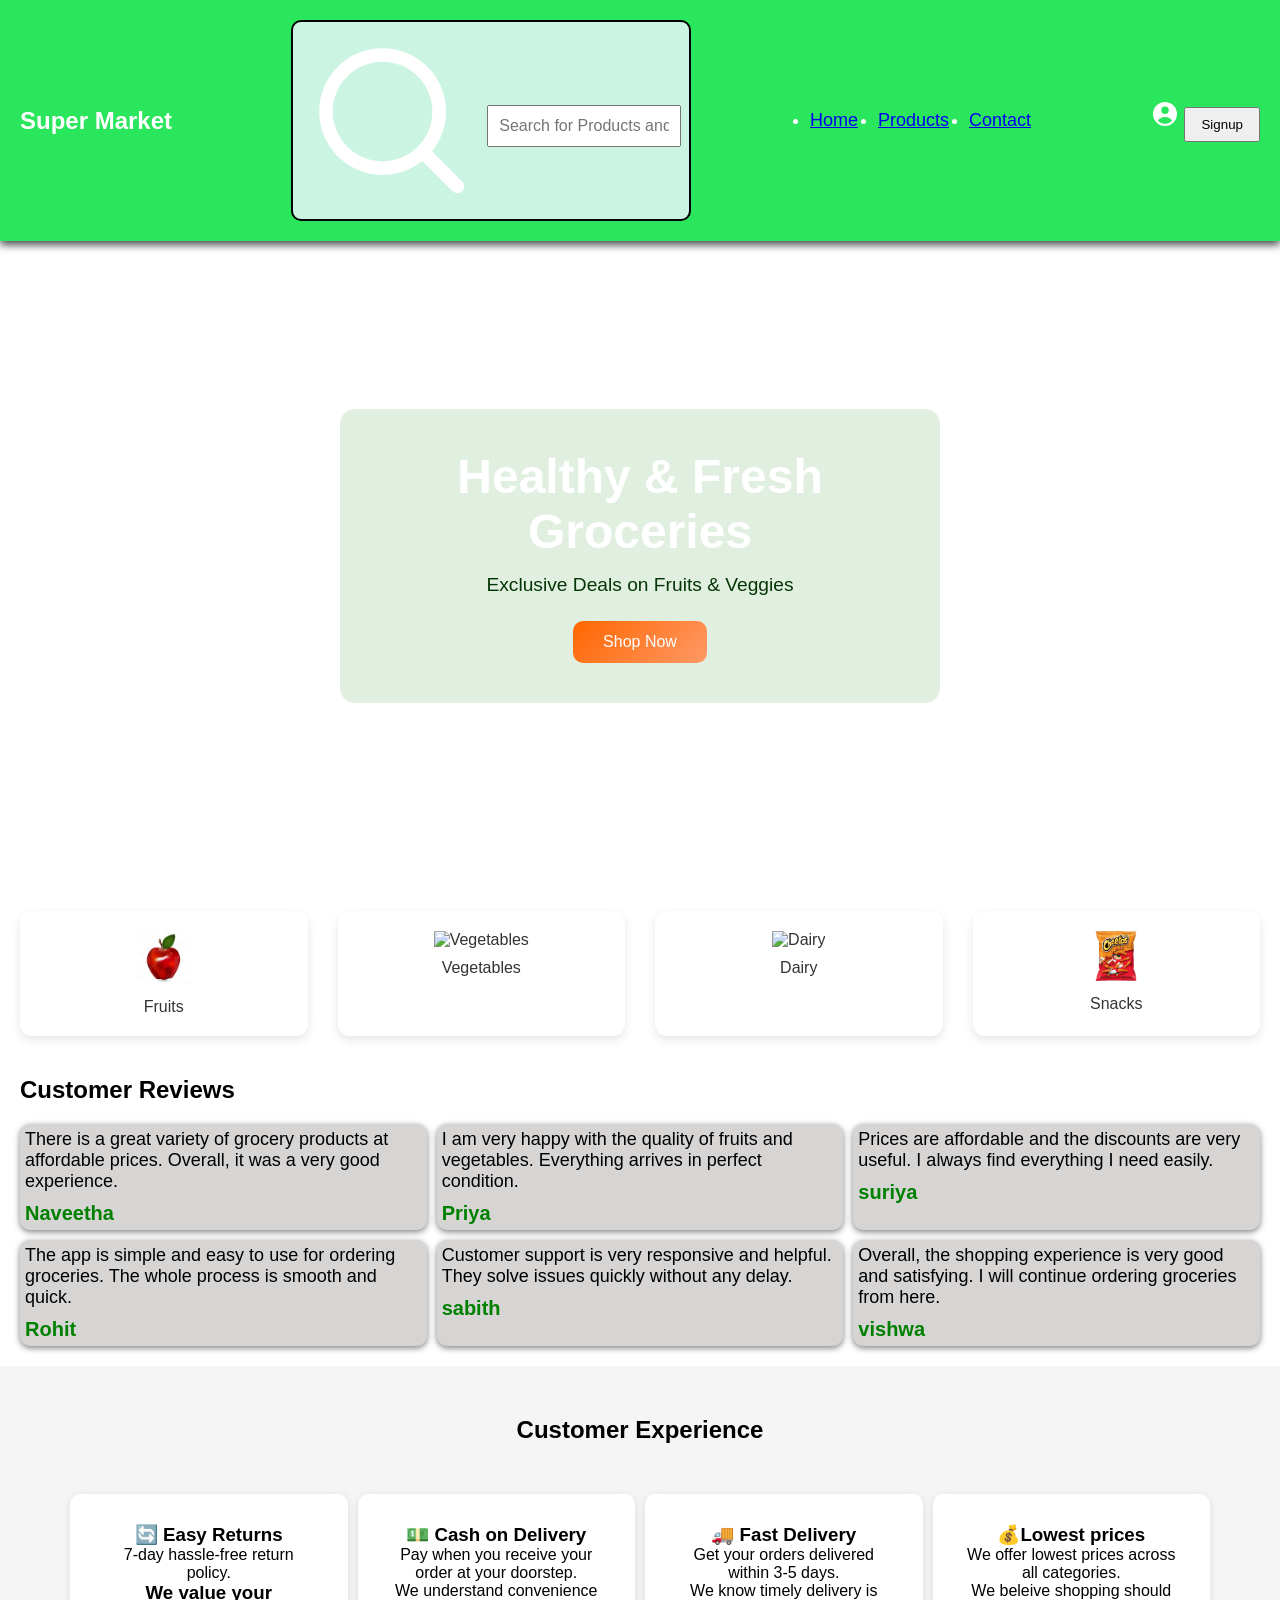
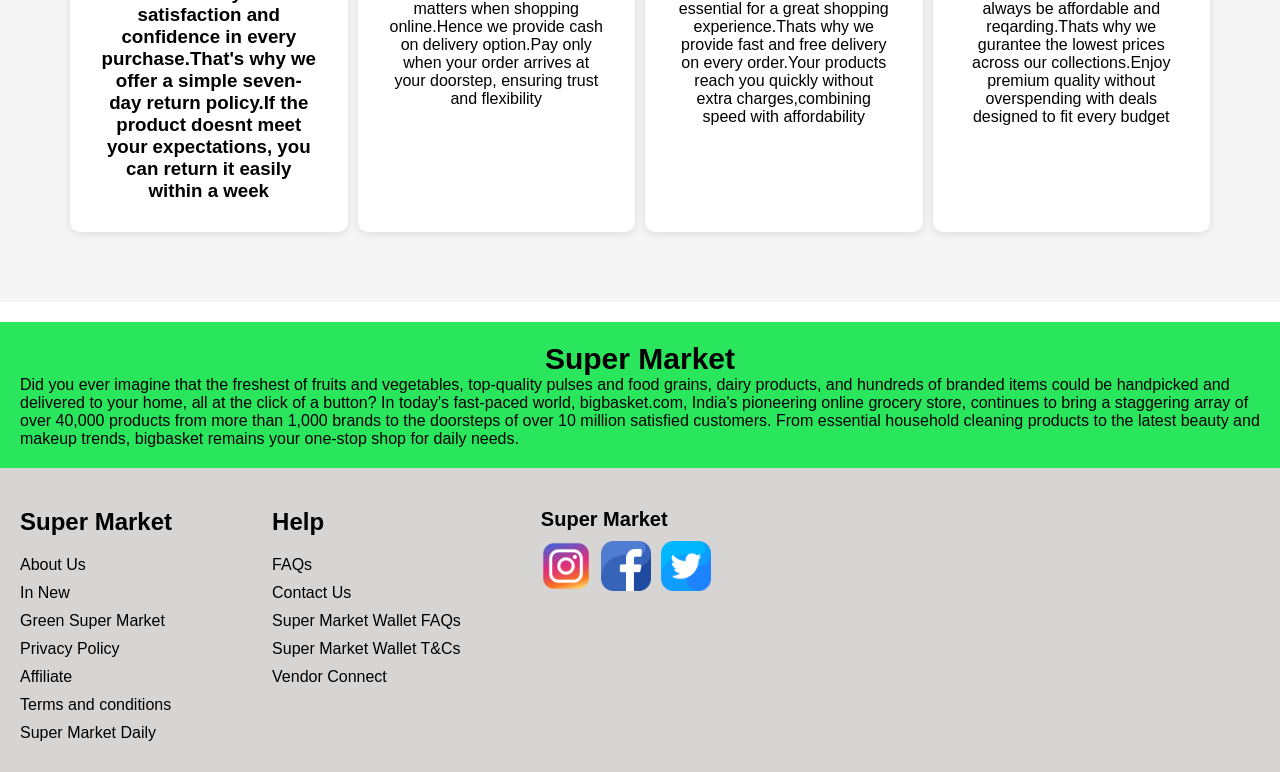
==== index.html @ 532a5d82 "updated files" ====
<!doctype html>
<html lang="en">
  <head>
    <meta charset="UTF-8" />
    <meta name="viewport" content="width=device-width, initial-scale=1.0" />
    <title>Super Market</title>
    <link rel="icon" href="./images/logo.jpg" />
    <script src="https://cdn.jsdelivr.net/npm/@tailwindcss/browser@4"></script>
    <link rel="preconnect" href="https://fonts.googleapis.com" />
    <link rel="preconnect" href="https://fonts.gstatic.com" crossorigin />
    <link
      href="https://fonts.googleapis.com/css2?family=Roboto+Condensed:ital,wght@0,100..900;1,100..900&display=swap"
      rel="stylesheet"
    />
    <link rel="stylesheet" href="index.css" />
  </head>
  <body>
    <!-- Navbar Section -->
    <section class="navbar">
      <h1 class="nav-title">Super Market</h1>
      <div class="nav_search-box">
        <svg
          xmlns="http://www.w3.org/2000/svg"
          viewBox="0 0 20 20"
          fill="currentColor"
          class="size-5"
        >
          <path
            fill-rule="evenodd"
            d="M9 3.5a5.5 5.5 0 1 0 0 11 5.5 5.5 0 0 0 0-11ZM2 9a7 7 0 1 1 12.452 4.391l3.328 3.329a.75.75 0 1 1-1.06 1.06l-3.329-3.328A7 7 0 0 1 2 9Z"
            clip-rule="evenodd"
          />
        </svg>
        <input
          class="search-box"
          type="text"
          placeholder="Search for Products and More"
        />
      </div>
      <ul class="nav_category">
        <li><a href="./index.html">Home</a></li>
        <li><a href="./products.html">Products</a></li>
        <li><a href="./contact.html">Contact</a></li>
      </ul>
      <div class="nav-icon">
        <div class="flex items-center">
          <svg
            xmlns="http://www.w3.org/2000/svg"
            viewBox="0 0 20 20"
            fill="currentColor"
            class="size-7"
          >
            <path
              fill-rule="evenodd"
              d="M18 10a8 8 0 1 1-16 0 8 8 0 0 1 16 0Zm-5.5-2.5a2.5 2.5 0 1 1-5 0 2.5 2.5 0 0 1 5 0ZM10 12a5.99 5.99 0 0 0-4.793 2.39A6.483 6.483 0 0 0 10 16.5a6.483 6.483 0 0 0 4.793-2.11A5.99 5.99 0 0 0 10 12Z"
              clip-rule="evenodd"
            />
          </svg>
          
           <button id="signupBtn">Signup</button>
        </div>
      </div>
    </section>


<!-- LOGIN POPUP -->
<div id="loginPopup" class="popup">

  <div class="popup-content">

    <span class="closeBtn">&times;</span>

    <h2>Login</h2>

    <input type="text" id="username" placeholder="Enter Username">
    <p id="userError" class="error"></p>

    <div class="password-box">
      <input type="password" id="password" placeholder="Enter Password">
      <span id="togglePassword">👁️</span>
    </div>

    <p id="passError" class="error"></p>

    <button id="loginBtn">Login</button>

  </div>

</div>



    <!-- Banner -->
    <section class="banner">
      <div class="banner-content">
        <h1 id="headline">Healthy & Fresh Groceries</h1>
        <p id="discount">Exclusive Deals on Fruits & Veggies</p>
        <button>Shop Now</button>
      </div>
    </section>

    <!-- Categories -->
    <section class="categories">
      <div class="category">
        <img src="./images/categories-1.jpg" alt="Fruits" />
        <p>Fruits</p>
      </div>
      <div class="category">
        <img
          src="https://img.icons8.com/color/96/broccoli.png"
          alt="Vegetables"
        />
        <p>Vegetables</p>
      </div>
      <div class="category">
        <img
          src="https://img.icons8.com/color/96/milk-bottle.png"
          alt="Dairy"
        />
        <p>Dairy</p>
      </div>
      <div class="category">
        <img src="./images/categories-4.png" alt="Snacks" />
        <p>Snacks</p>
      </div>
    </section>

    <!-- Customer Review Section -->
    <section class="customer">
      <h1 class="review-title">Customer Reviews</h1>
      <section class="customer-review">
        <div class="review">
          <p>
            There is a great variety of grocery products at affordable prices.
            Overall, it was a very good experience.
          </p>
          <h2>Naveetha</h2>
        </div>

        <div class="review">
          <p>
            I am very happy with the quality of fruits and vegetables.
            Everything arrives in perfect condition.
          </p>
          <h2>Priya</h2>
        </div>

        <div class="review">
          <p>
            Prices are affordable and the discounts are very useful. I always
            find everything I need easily.
          </p>
          <h2>suriya</h2>
        </div>
        <div class="review">
          <p>
            The app is simple and easy to use for ordering groceries. The whole
            process is smooth and quick.
          </p>
          <h2>Rohit</h2>
        </div>

        <div class="review">
          <p>
            Customer support is very responsive and helpful. They solve issues
            quickly without any delay.
          </p>
          <h2>sabith</h2>
        </div>

        <div class="review">
          <p>
            Overall, the shopping experience is very good and satisfying. I will
            continue ordering groceries from here.
          </p>
          <h2>vishwa</h2>
        </div>
      </section>
    </section>
    <!-- Customer experience section -->
    <section class="customer-section">
      <h2 class="text-3xl">Customer Experience</h2>

      <div class="features">
        <div class="feature border border-black p-2 m-6">
          <h3 class="text-2xl mb-4">🔄 Easy Returns</h3>
          <p>7-day hassle-free return policy.</p>
          <h3 class="mb-4">
            We value your satisfaction and confidence in every purchase.That's
            why we offer a simple seven-day return policy.If the product doesnt
            meet your expectations, you can return it easily within a week
          </h3>
        </div>

        <div class="feature border border-black p-2 m-6">
          <h3 class="text-2xl mb-4">💵 Cash on Delivery</h3>
          <p>Pay when you receive your order at your doorstep.</p>
          <p>
            We understand convenience matters when shopping online.Hence we
            provide cash on delivery option.Pay only when your order arrives at
            your doorstep, ensuring trust and flexibility
          </p>
        </div>

        <div class="feature border border-black p-2 m-6">
          <h3 class="text-2xl mb-4">🚚 Fast Delivery</h3>
          <p>Get your orders delivered within 3-5 days.</p>
          <p>
            We know timely delivery is essential for a great shopping
            experience.Thats why we provide fast and free delivery on every
            order.Your products reach you quickly without extra
            charges,combining speed with affordability
          </p>
        </div>

        <div class="feature border border-black p-2 m-6">
          <h3 class="text-2xl mb-4">💰Lowest prices</h3>
          <p>We offer lowest prices across all categories.</p>
          <p>
            We beleive shopping should always be affordable and reqarding.Thats
            why we gurantee the lowest prices across our collections.Enjoy
            premium quality without overspending with deals designed to fit
            every budget
          </p>
        </div>
      </div>
    </section>

    <!-- Footer section -->
    <section class="footer-maincontainer">
      <div class="footer1">
        <h1 class="footer-title">Super Market</h1>
        <p>
          Did you ever imagine that the freshest of fruits and vegetables,
          top-quality pulses and food grains, dairy products, and hundreds of
          branded items could be handpicked and delivered to your home, all at
          the click of a button? In today's fast-paced world, bigbasket.com,
          India's pioneering online grocery store, continues to bring a
          staggering array of over 40,000 products from more than 1,000 brands
          to the doorsteps of over 10 million satisfied customers. From
          essential household cleaning products to the latest beauty and makeup
          trends, bigbasket remains your one-stop shop for daily needs.
        </p>
      </div>

      <div class="footer2">
        <div class="left1">
          <h1>Super Market</h1>
          <p>About Us</p>
          <p>In New</p>
          <p>Green Super Market</p>
          <p>Privacy Policy</p>
          <p>Affiliate</p>
          <p>Terms and conditions</p>
          <p>Super Market Daily</p>
        </div>

        <div class="left2">
          <h1>Help</h1>
          <p>FAQs</p>
          <p>Contact Us</p>
          <p>Super Market Wallet FAQs</p>
          <p>Super Market Wallet T&Cs</p>
          <p>Vendor Connect</p>
        </div>

        <div class="left3">
          <h1>Super Market</h1>

          <div class="icons">
            <img src="./images/instagram (1).png" />
            <img src="./images/facebook (1).png" />
            <img src="./images/twitter (1).png" />
          </div>
        </div>
      </div>
    </section>

    <script src="index.js"></script>

  </body>
</html>
---- index.css ----
* {
    margin: 0;
    padding: 0;
    box-sizing: border-box;
}

body {
  font-family: Arial, sans-serif;
  margin: 0;
}

/* NAVBAR */
.navbar {
  display: flex;
  justify-content: space-between;
  padding: 15px;
  background: #333;
  color: white;
}

/* BUTTON */
#signupBtn {
  padding: 8px 15px;
  cursor: pointer;
  
}

/* POPUP BACKGROUND */
.popup {
  display: none;
  position: fixed;
  top: 0;
  left: 0;
  width: 100%;
  height: 100%;
  background: rgba(0,0,0,0.6);
  z-index: 1;

  justify-content: center;
  align-items: center;
}

/* POPUP BOX */
.popup-content {
  background: white;
  padding: 20px;
  width: 300px;
  border-radius: 10px;
  position: relative;
}

/* CLOSE BUTTON */
.closeBtn {
  position: absolute;
  right: 10px;
  top: 5px;
  font-size: 22px;
  cursor: pointer;
}

/* INPUT */
input {
  width: 100%;
  padding: 10px;
  margin-top: 10px;
}

/* PASSWORD BOX */
.password-box {
  position: relative;
}

.password-box span {
  position: absolute;
  right: 10px;
  top: 12px;
  cursor: pointer;
}

/* ERROR TEXT */
.error {
  color: red;
  font-size: 13px;
}

/* LOGIN BUTTON */
#loginBtn {
  width: 100%;
  padding: 10px;
  margin-top: 10px;
  background: green;
  color: white;
  border: none;
  cursor: pointer;
}

.navbar {
    display: flex;
    align-items: center;
    justify-content: space-between;
    background-color: #2ae65c;
    padding: 20px;
    position: sticky;
    top: 0;
    z-index: 100;
    box-shadow: 0 4px 8px rgba(0, 0, 0, 0.7);
}

.nav-title {
    font-size: x-large;
    font-weight: 900;
}

.nav_search-box {
    display: flex;
    align-items: center;
    gap: 5px;
    width: 400px;
    padding: 8px;
    border: solid black 2px;
    border-radius: 10px;
    outline: none;
    background-color: rgba(240, 248, 255, 0.821);
}

.nav_search-box input {
    font-size: medium;
}

.search-box {
    outline: none;
    font-size: small;
    width: 100%;
}

.nav_category {
    display: flex;
    flex-direction: row;
    gap: 20px;
    text-decoration: none;
}

.nav_category li {
    font-size: large;
    font-weight: 500;
    transition: all 1s;
}


.nav_category li:hover {
    cursor: pointer;
    color: white;
}


.nav-icon {
    display: flex;
    gap: 10px;
}

.nav-icon svg {
    width: 30px;
    height: 30px;
}

.nav-icon div {
    transition: all 1s;
}

.nav-icon div:hover {
    cursor: pointer;
    color: white;
}

/* Banner Section */
.banner {
    height: 70vh;
    display: flex;
    align-items: center;
    justify-content: center;
    text-align: center;
    position: relative;
    background: url('./images/Banner1.jpg') center/cover no-repeat;
}

/* Overlay for readability */
/* .banner::before {
      content: "";
      position: absolute;
      top: 0; left: 0;
      width: 100%; height: 100%;
      background: rgba(0,0,0,0.4); 
    } */

.banner-content {
    position: relative;
    background: rgba(50, 150, 50, 0.15);
    padding: 40px;
    border-radius: 15px;
    color: #fff;
    max-width: 600px;
    animation: fadeIn 1.5s ease;
}

.banner-content h1 {
    font-size: 3rem;
    margin-bottom: 15px;
}

.banner-content p {
    font-size: 1.2rem;
    margin-bottom: 25px;
    color: rgb(4, 53, 4);
}

.banner-content button {
    background: linear-gradient(135deg, #ff6600, #ff9966);
    border: none;
    padding: 12px 30px;
    font-size: 1rem;
    color: #fff;
    border-radius: 10px;
    cursor: pointer;
    transition: 0.3s;
}

.banner-content button:hover {
    transform: scale(1.1);
    background: linear-gradient(135deg, #e65c00, #ff7f50);
}

/* Categories */
.categories {
    display: grid;
    grid-template-columns: repeat(auto-fit, minmax(150px, 1fr));
    gap: 30px;
    padding: 40px 20px;
}

.category {
    background: #fff;
    border-radius: 12px;
    text-align: center;
    padding: 20px;
    color: #333;
    box-shadow: 0 4px 10px rgba(0, 0, 0, 0.1);
    transition: 0.3s;
}

.category img {
    width: 50px;
    margin-bottom: 10px;
}

.category:hover {
    transform: translateY(-8px);
}

/* Animation */
@keyframes fadeIn {
    from {
        opacity: 0;
        transform: translateY(20px);
    }

    to {
        opacity: 1;
        transform: translateY(0);
    }
}

/*banner section end*/

/*customer review*/
.customer-review {
    padding: 20px;
    display: grid;
    grid-template-columns: repeat(3, 1fr);
    gap: 10px;

}

.review {
    background-color: rgb(215, 212, 212);
    color: black;
    gap: 30px;
    padding: 5px;
    box-shadow: 0 2px 6px rgba(0, 0, 0, 0.5);
    border-radius: 10px;
}

.review-title {
    font-size: 24px;
    font-weight: bold;
    margin-left: 20px;
}

.review h2 {
    color: green;
    margin-top: 10px;
    font-size: 20px;
}

.review p {
    font-size: 18px;
}



.customer-section {
    width: 100%;
    text-align: center;
    padding: 50px;
    background: #f5f5f5;
}

.customer-section h2 {
    margin-bottom: 30px;
}

.features {
    display: grid;
    grid-template-columns: repeat(4, 1fr);
    gap: 10px;
    padding: 20px;

}

.feature {
    background: white;
    padding: 30px;
    height: 100%;
    border-radius: 10px;
    cursor: pointer;
    transition: 0.3s;
    box-shadow: 0 2px 8px rgba(0, 0, 0, 0.1);
}

.feature:hover {
    transform: translateY(-5px);
}

.footer-title {
    text-align: center;
    font-size: 30px;
    font-weight: bold;
}

.footer-maincontainer {
    width: 100%;
    margin-top: 20px;
}

.footer1 {
    background-color: #2ae65c;
    color: black;
    padding: 20px;
}

.footer h1 {
    text-align: center;
}

.footer2 {
    background-color: rgb(215, 212, 212);
    color: black;
    display: flex;
    padding: 20px;
    gap: 80px;

}

.left2 {
    margin-left: 20px;
}

.left2 h1 {
    margin-bottom: 20px;
}

.left1 h1 {
    margin-bottom: 20px;
}

.left1 p {
    margin-bottom: 10px;
}

.left2 p {
    margin-bottom: 10px;
}

.left2 h1 {
    margin-right: 50px;
}

.left1,
.left2,
.left3 h1 {
    font-size: 20px;
}

.left1,
.left2,
.left3 p {
    font-size: 16px;
    padding-top: 20px;
}

.left3 h1 {
    padding-top: 20px;
}

.icons {
    display: flex;
    width: 50px;
    height: 50px;
    gap: 10px;
    margin-top: 10px;
}

.footerbottom {
    display: flex;
}

.footerbottom h1 {
    text-align: center;
}

.banner1 {
    width: 100%;
}
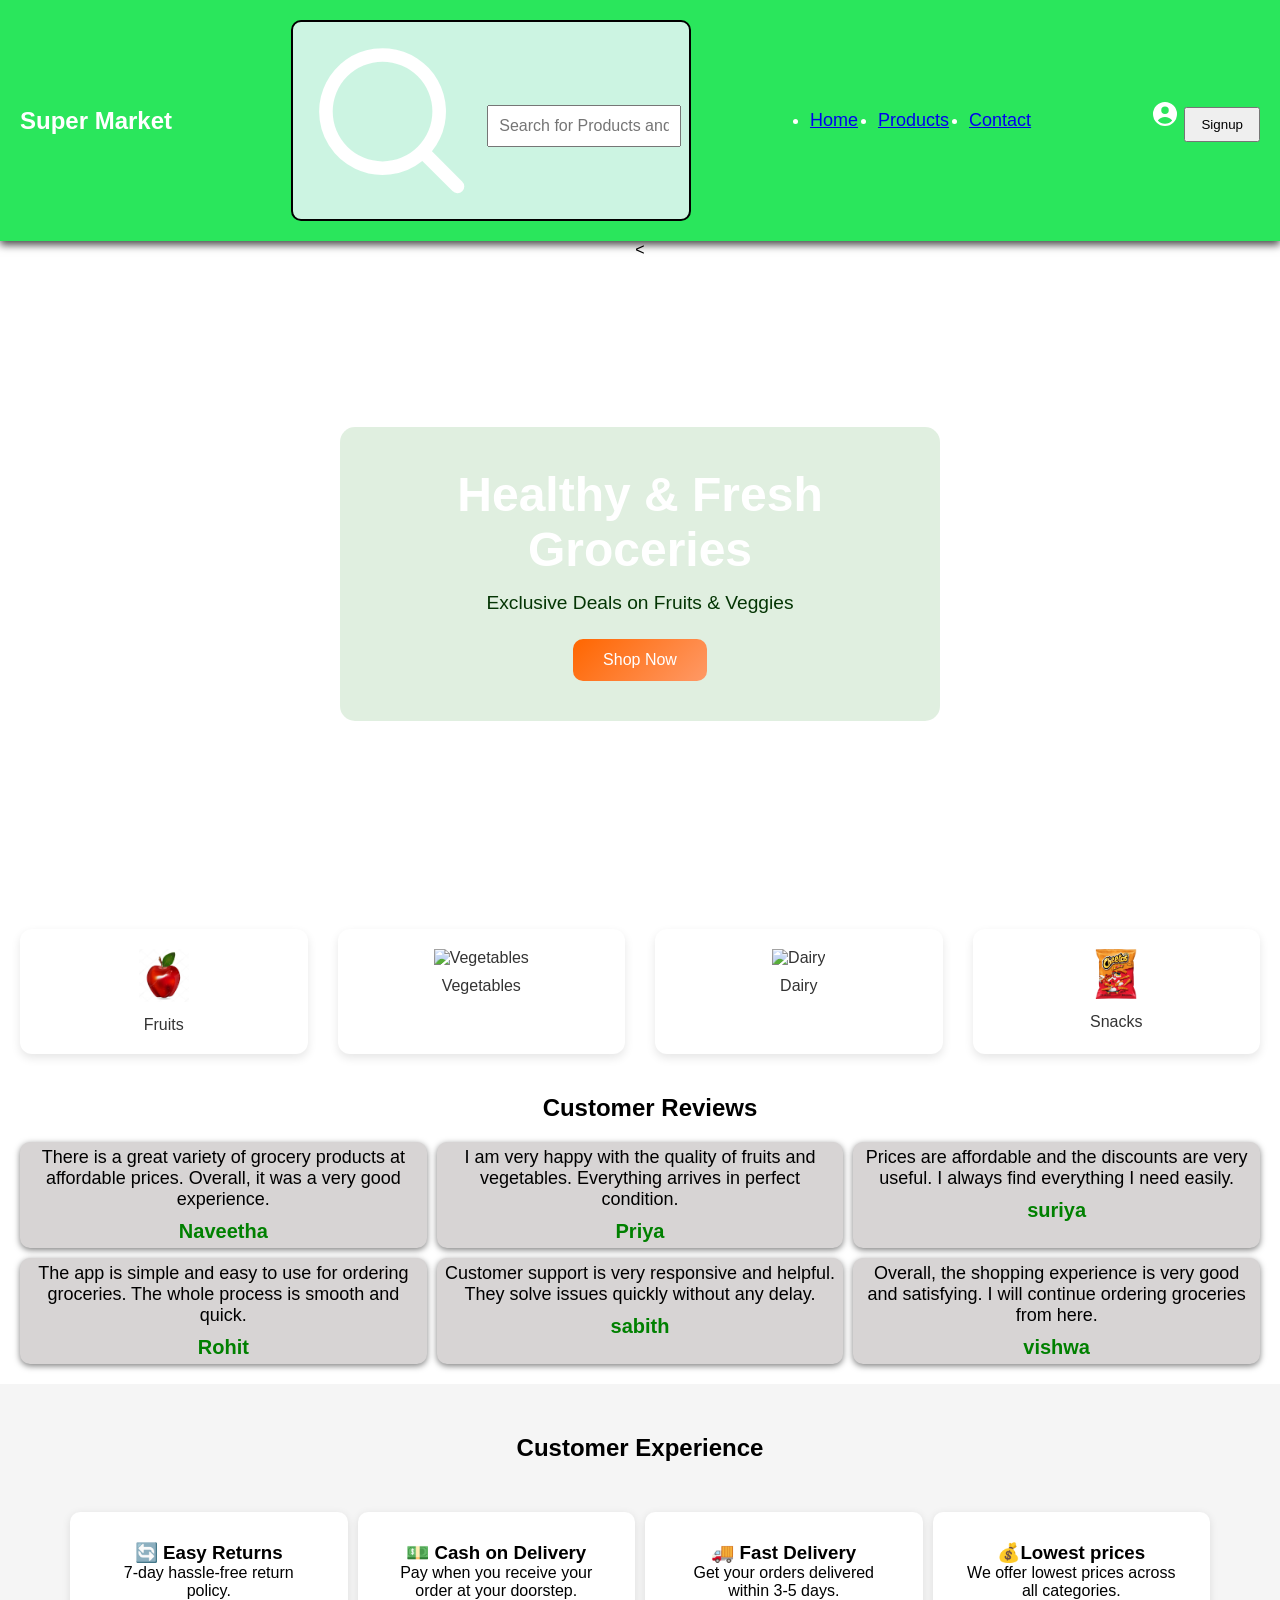
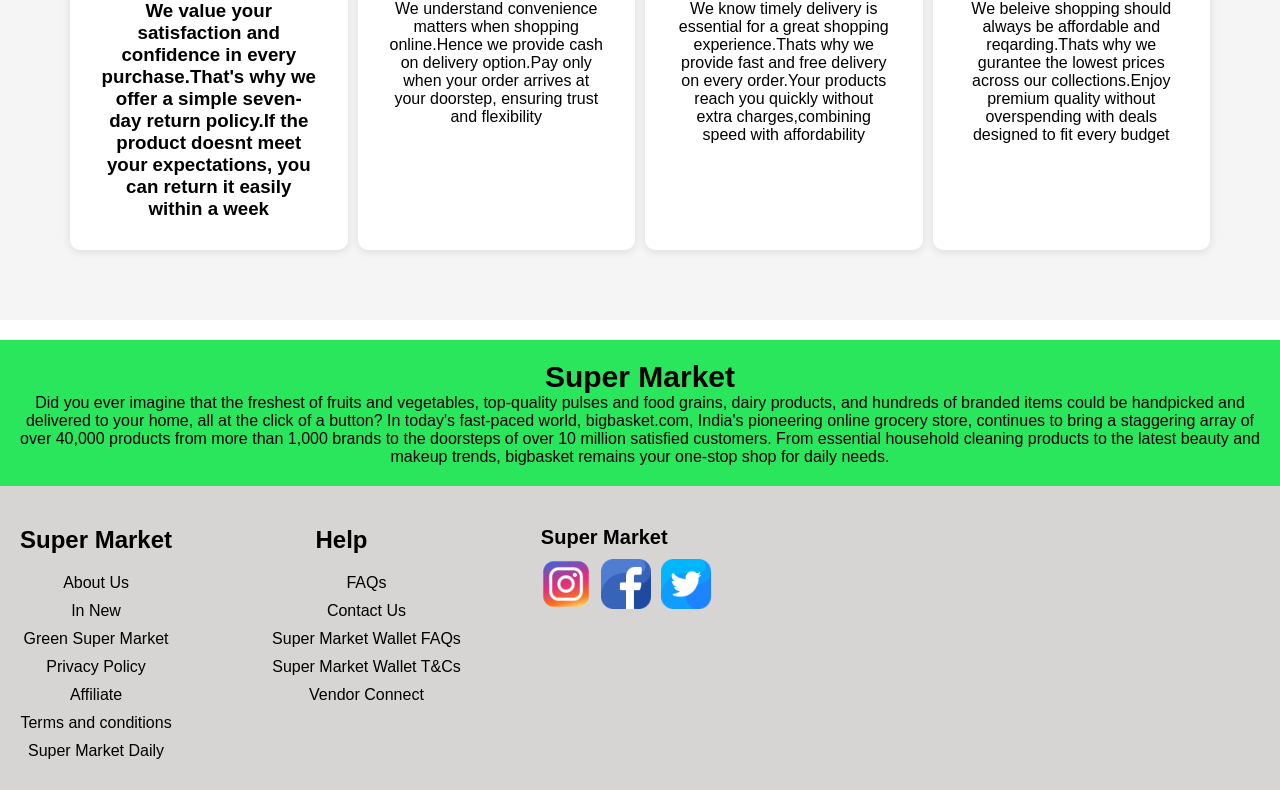
==== commit ffd91842: "updated files" ====
--- a/index.html
+++ b/index.html
@@ -57,7 +57,7 @@
             />
           </svg>
           
-           <button id="signupBtn">Signup</button>
+           <button class="signupbtn" onclick="openPopup()" id="signupBtn">Signup</button>
         </div>
       </div>
     </section>
@@ -77,7 +77,7 @@
 
     <div class="password-box">
       <input type="password" id="password" placeholder="Enter Password">
-      <span id="togglePassword">👁️</span>
+      <span id="togglePassword"></span>
     </div>
 
     <p id="passError" class="error"></p>
@@ -87,7 +87,7 @@
   </div>
 
 </div>
-
+<
 
 
     <!-- Banner -->
--- a/index.css
+++ b/index.css
@@ -3,6 +3,11 @@
     padding: 0;
     box-sizing: border-box;
 }
+ body {
+    font-family: Arial;
+    text-align: center;
+    margin-top: 100px;
+}  
 
 body {
   font-family: Arial, sans-serif;
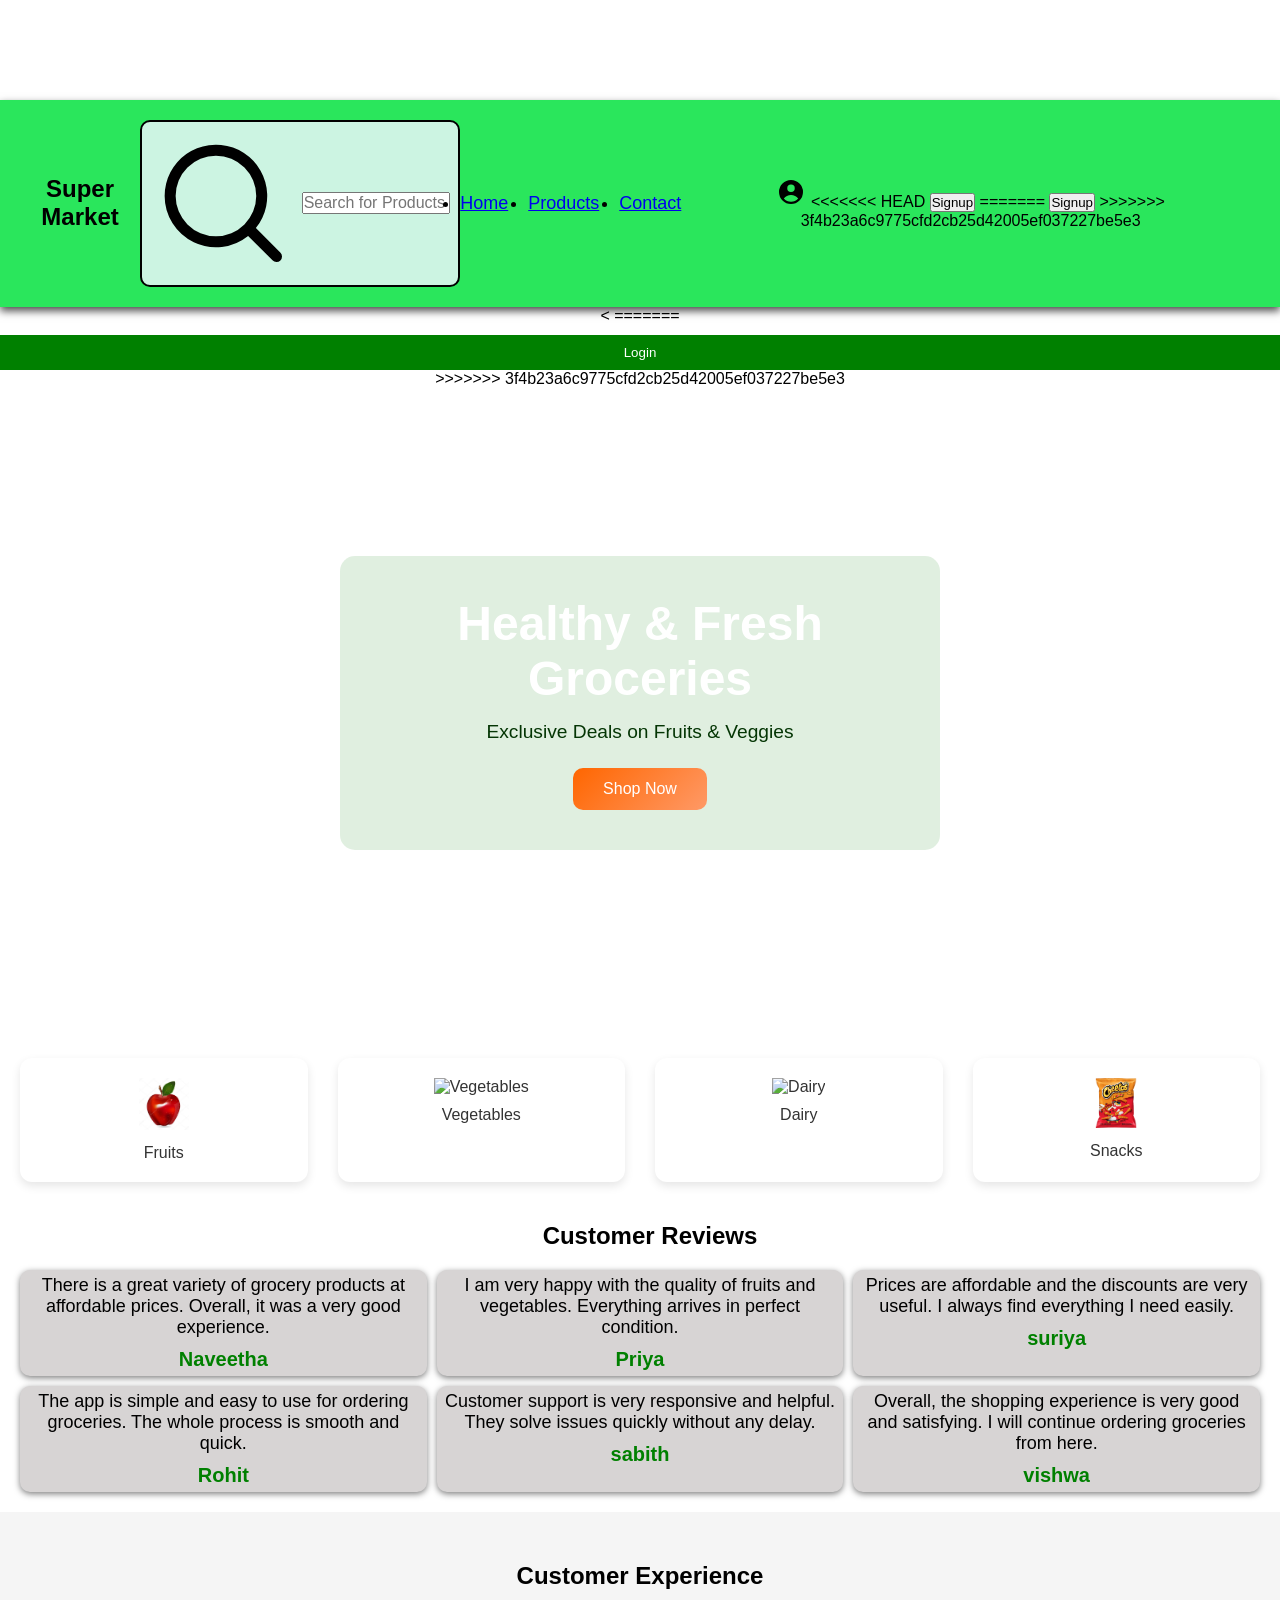
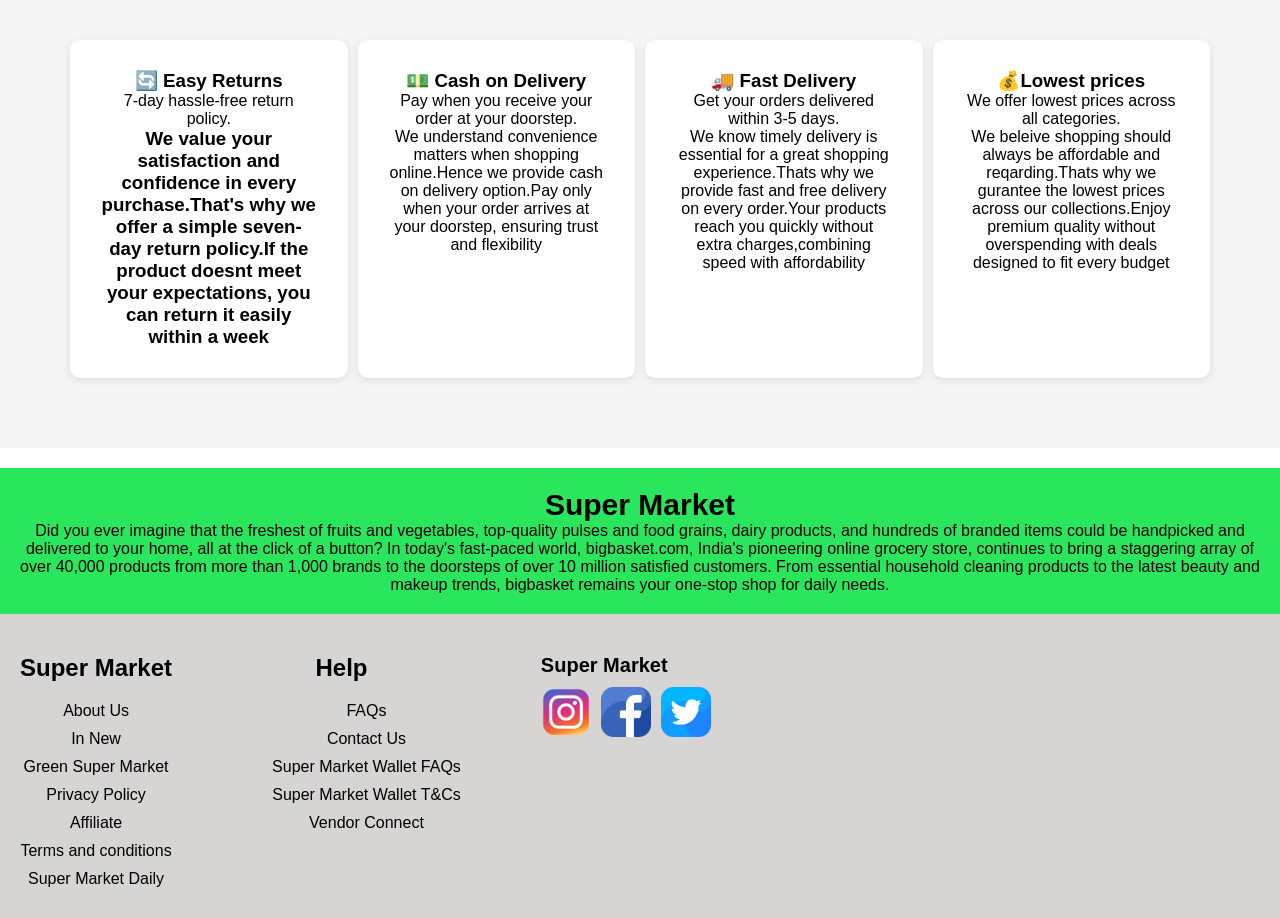
==== commit 8756a7a1: "updated files" ====
--- a/index.html
+++ b/index.html
@@ -56,22 +56,34 @@
               clip-rule="evenodd"
             />
           </svg>
+<<<<<<< HEAD
           
            <button class="signupbtn" onclick="openPopup()" id="signupBtn">Signup</button>
-        </div>
-      </div>
-    </section>
-
-
-<!-- LOGIN POPUP -->
-<div id="loginPopup" class="popup">
-
-  <div class="popup-content">
-
-    <span class="closeBtn">&times;</span>
-
-    <h2>Login</h2>
-
+=======
+          <button id="signupBtn">Signup</button>
+>>>>>>> 3f4b23a6c9775cfd2cb25d42005ef037227be5e3
+        </div>
+      </div>
+    </section>
+
+    <!-- LOGIN POPUP -->
+    <div id="loginPopup" class="popup">
+      <div class="popup-content">
+        <span class="closeBtn">&times;</span>
+
+        <h2>Login</h2>
+
+        <input type="text" id="username" placeholder="Enter Username" />
+        <p id="userError" class="error"></p>
+
+        <div class="password-box">
+          <input type="password" id="password" placeholder="Enter Password" />
+          <span id="togglePassword">👁️</span>
+        </div>
+
+        <p id="passError" class="error"></p>
+
+<<<<<<< HEAD
     <input type="text" id="username" placeholder="Enter Username">
     <p id="userError" class="error"></p>
 
@@ -90,6 +102,12 @@
 <
 
 
+=======
+        <button id="loginBtn">Login</button>
+      </div>
+    </div>
+
+>>>>>>> 3f4b23a6c9775cfd2cb25d42005ef037227be5e3
     <!-- Banner -->
     <section class="banner">
       <div class="banner-content">
@@ -277,6 +295,5 @@
     </section>
 
     <script src="index.js"></script>
-
   </body>
 </html>
--- a/index.css
+++ b/index.css
@@ -9,94 +9,77 @@
     margin-top: 100px;
 }  
 
-body {
-  font-family: Arial, sans-serif;
-  margin: 0;
-}
-
-/* NAVBAR */
-.navbar {
-  display: flex;
-  justify-content: space-between;
-  padding: 15px;
-  background: #333;
-  color: white;
-}
-
 /* BUTTON */
 #signupBtn {
-  padding: 8px 15px;
-  cursor: pointer;
-  
+    cursor: pointer;
 }
 
 /* POPUP BACKGROUND */
 .popup {
-  display: none;
-  position: fixed;
-  top: 0;
-  left: 0;
-  width: 100%;
-  height: 100%;
-  background: rgba(0,0,0,0.6);
-  z-index: 1;
-
-  justify-content: center;
-  align-items: center;
+    display: none;
+    position: fixed;
+    top: 0;
+    left: 0;
+    width: 100%;
+    height: 100%;
+    background: rgba(0, 0, 0, 0.6);
+    z-index: 1;
+    justify-content: center;
+    align-items: center;
 }
 
 /* POPUP BOX */
 .popup-content {
-  background: white;
-  padding: 20px;
-  width: 300px;
-  border-radius: 10px;
-  position: relative;
+    background: white;
+    padding: 20px;
+    width: 300px;
+    border-radius: 10px;
+    position: relative;
 }
 
 /* CLOSE BUTTON */
 .closeBtn {
-  position: absolute;
-  right: 10px;
-  top: 5px;
-  font-size: 22px;
-  cursor: pointer;
-}
-
-/* INPUT */
-input {
-  width: 100%;
-  padding: 10px;
-  margin-top: 10px;
+    position: absolute;
+    right: 10px;
+    top: 5px;
+    font-size: 22px;
+    cursor: pointer;
+}
+
+/* Input */
+.popup-content input {
+    width: 100%;
+    padding: 10px;
+    margin-top: 10px;
 }
 
 /* PASSWORD BOX */
 .password-box {
-  position: relative;
+    position: relative;
 }
 
 .password-box span {
-  position: absolute;
-  right: 10px;
-  top: 12px;
-  cursor: pointer;
+    position: absolute;
+    right: 10px;
+    top: 12px;
+    cursor: pointer;
 }
 
 /* ERROR TEXT */
 .error {
-  color: red;
-  font-size: 13px;
+    color: red;
+    font-size: 13px;
 }
 
 /* LOGIN BUTTON */
 #loginBtn {
-  width: 100%;
-  padding: 10px;
-  margin-top: 10px;
-  background: green;
-  color: white;
-  border: none;
-  cursor: pointer;
+    width: 100%;
+    padding: 10px;
+    margin-top: 10px;
+    background: green;
+    color: white;
+    border: none;
+    cursor: pointer;
 }
 
 .navbar {
@@ -120,8 +103,8 @@
     display: flex;
     align-items: center;
     gap: 5px;
+    padding: 8px;
     width: 400px;
-    padding: 8px;
     border: solid black 2px;
     border-radius: 10px;
     outline: none;
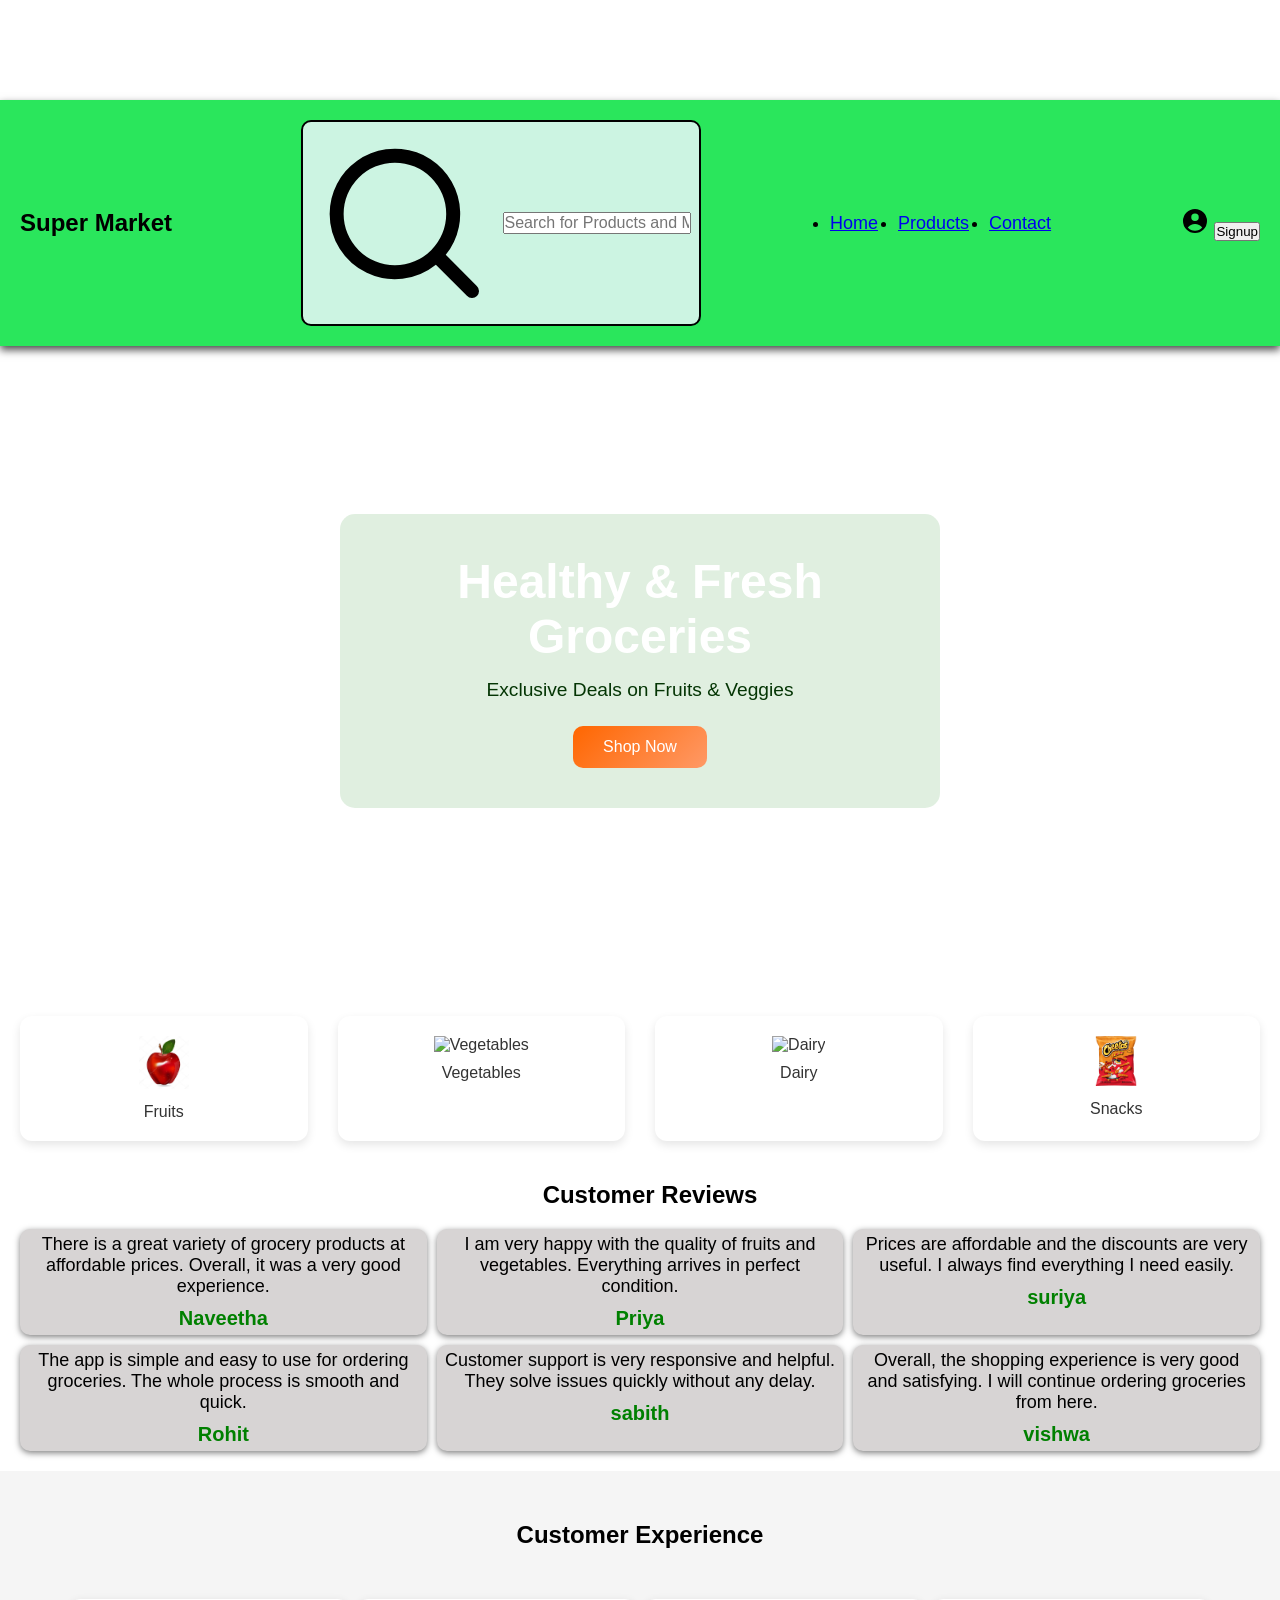
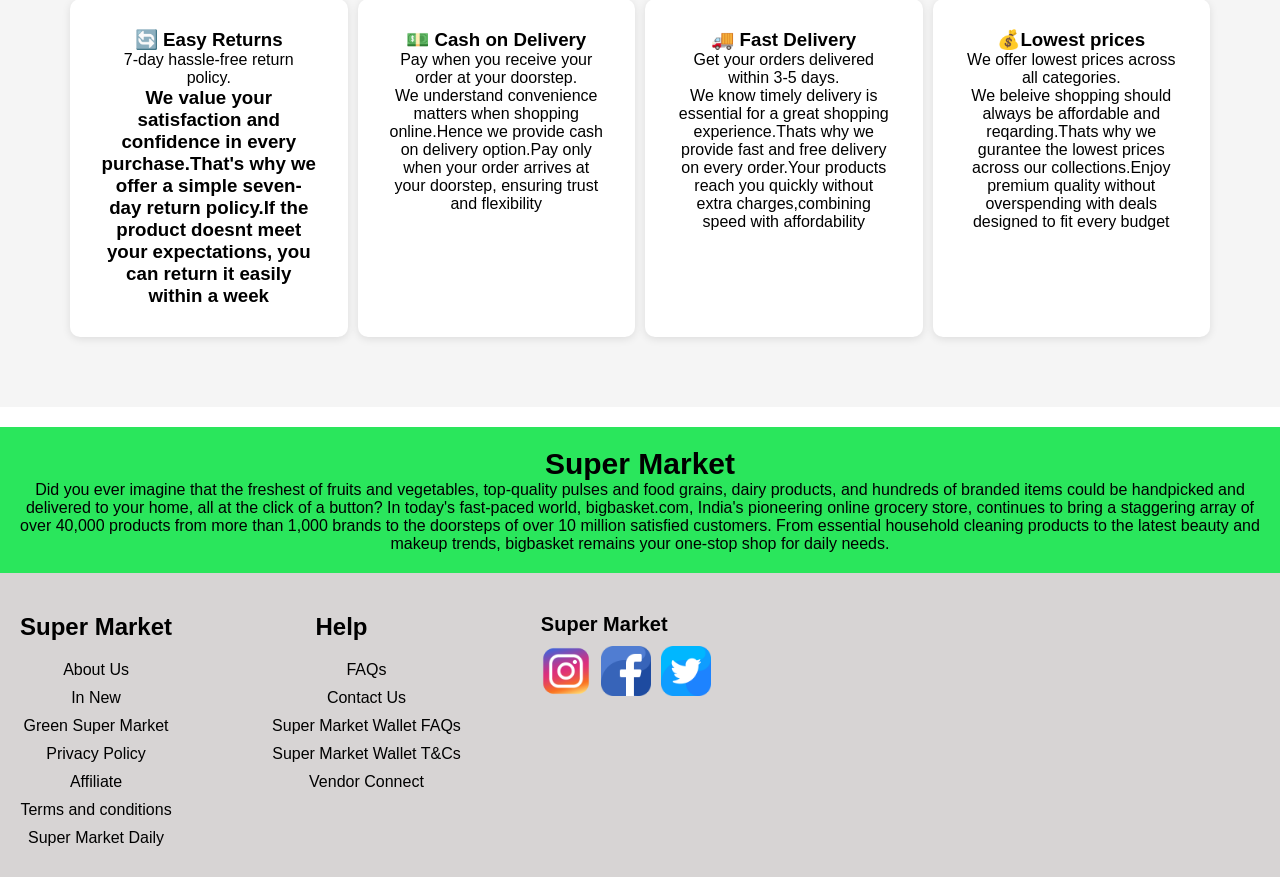
==== commit aac96e76: "updated files" ====
--- a/index.html
+++ b/index.html
@@ -56,12 +56,12 @@
               clip-rule="evenodd"
             />
           </svg>
-<<<<<<< HEAD
+
           
            <button class="signupbtn" onclick="openPopup()" id="signupBtn">Signup</button>
-=======
-          <button id="signupBtn">Signup</button>
->>>>>>> 3f4b23a6c9775cfd2cb25d42005ef037227be5e3
+
+         
+
         </div>
       </div>
     </section>
@@ -78,36 +78,19 @@
 
         <div class="password-box">
           <input type="password" id="password" placeholder="Enter Password" />
-          <span id="togglePassword">👁️</span>
+          <span id="togglePassword"></span>
         </div>
 
         <p id="passError" class="error"></p>
 
-<<<<<<< HEAD
-    <input type="text" id="username" placeholder="Enter Username">
-    <p id="userError" class="error"></p>
-
-    <div class="password-box">
-      <input type="password" id="password" placeholder="Enter Password">
-      <span id="togglePassword"></span>
+
+    
+
+        <button id="loginBtn">Login</button>
+      </div>
     </div>
 
-    <p id="passError" class="error"></p>
-
-    <button id="loginBtn">Login</button>
-
-  </div>
-
-</div>
-<
-
-
-=======
-        <button id="loginBtn">Login</button>
-      </div>
-    </div>
-
->>>>>>> 3f4b23a6c9775cfd2cb25d42005ef037227be5e3
+
     <!-- Banner -->
     <section class="banner">
       <div class="banner-content">
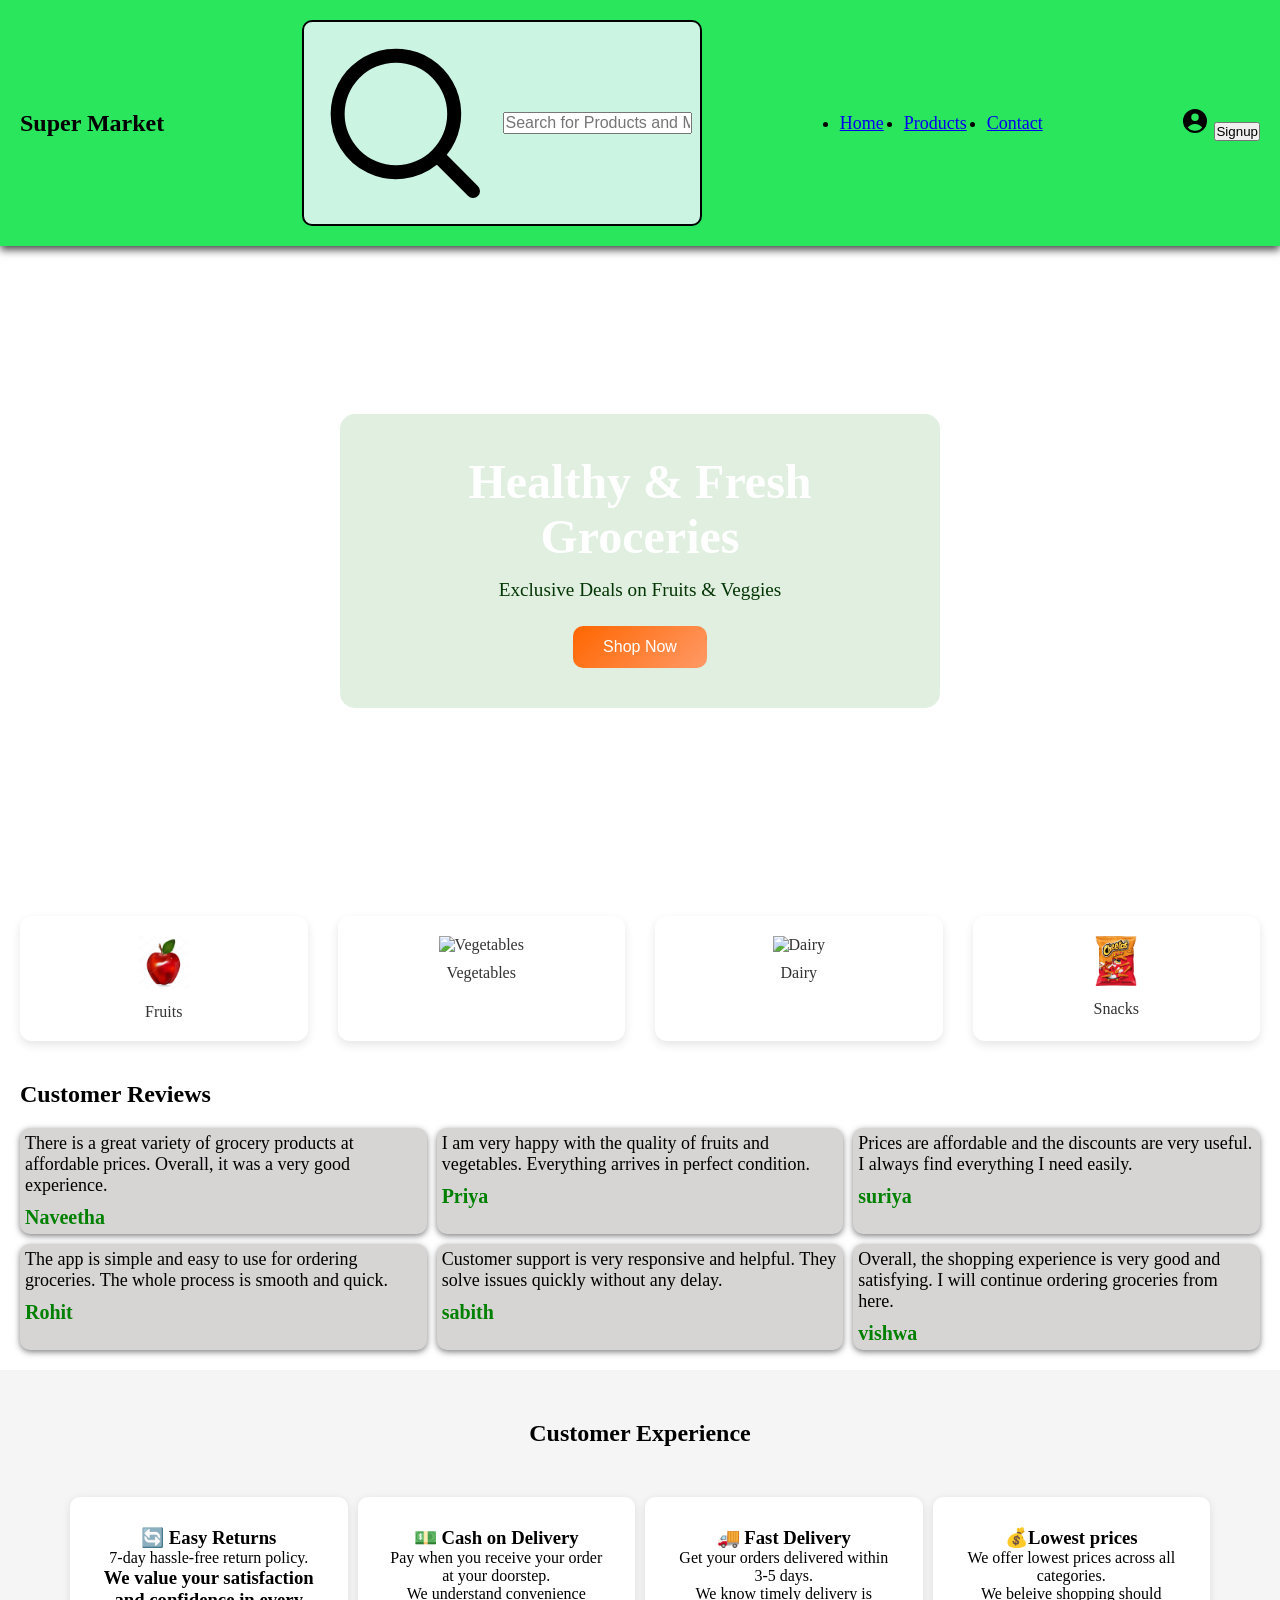
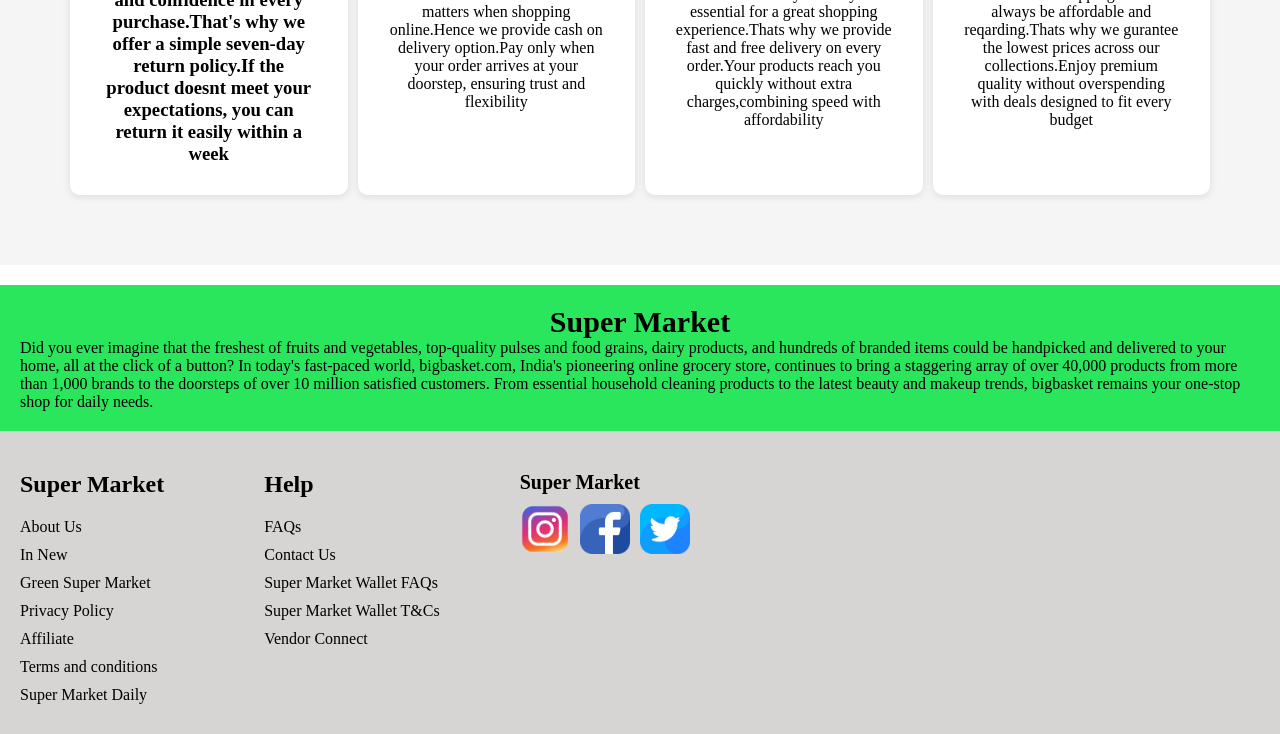
==== commit 3f4b23a6: "Update cart" ====
--- a/index.html
+++ b/index.html
@@ -56,12 +56,7 @@
               clip-rule="evenodd"
             />
           </svg>
-
-          
-           <button class="signupbtn" onclick="openPopup()" id="signupBtn">Signup</button>
-
-         
-
+          <button id="signupBtn">Signup</button>
         </div>
       </div>
     </section>
@@ -78,18 +73,14 @@
 
         <div class="password-box">
           <input type="password" id="password" placeholder="Enter Password" />
-          <span id="togglePassword"></span>
+          <span id="togglePassword">👁️</span>
         </div>
 
         <p id="passError" class="error"></p>
 
-
-    
-
         <button id="loginBtn">Login</button>
       </div>
     </div>
-
 
     <!-- Banner -->
     <section class="banner">
--- a/index.css
+++ b/index.css
@@ -3,11 +3,6 @@
     padding: 0;
     box-sizing: border-box;
 }
- body {
-    font-family: Arial;
-    text-align: center;
-    margin-top: 100px;
-}  
 
 /* BUTTON */
 #signupBtn {
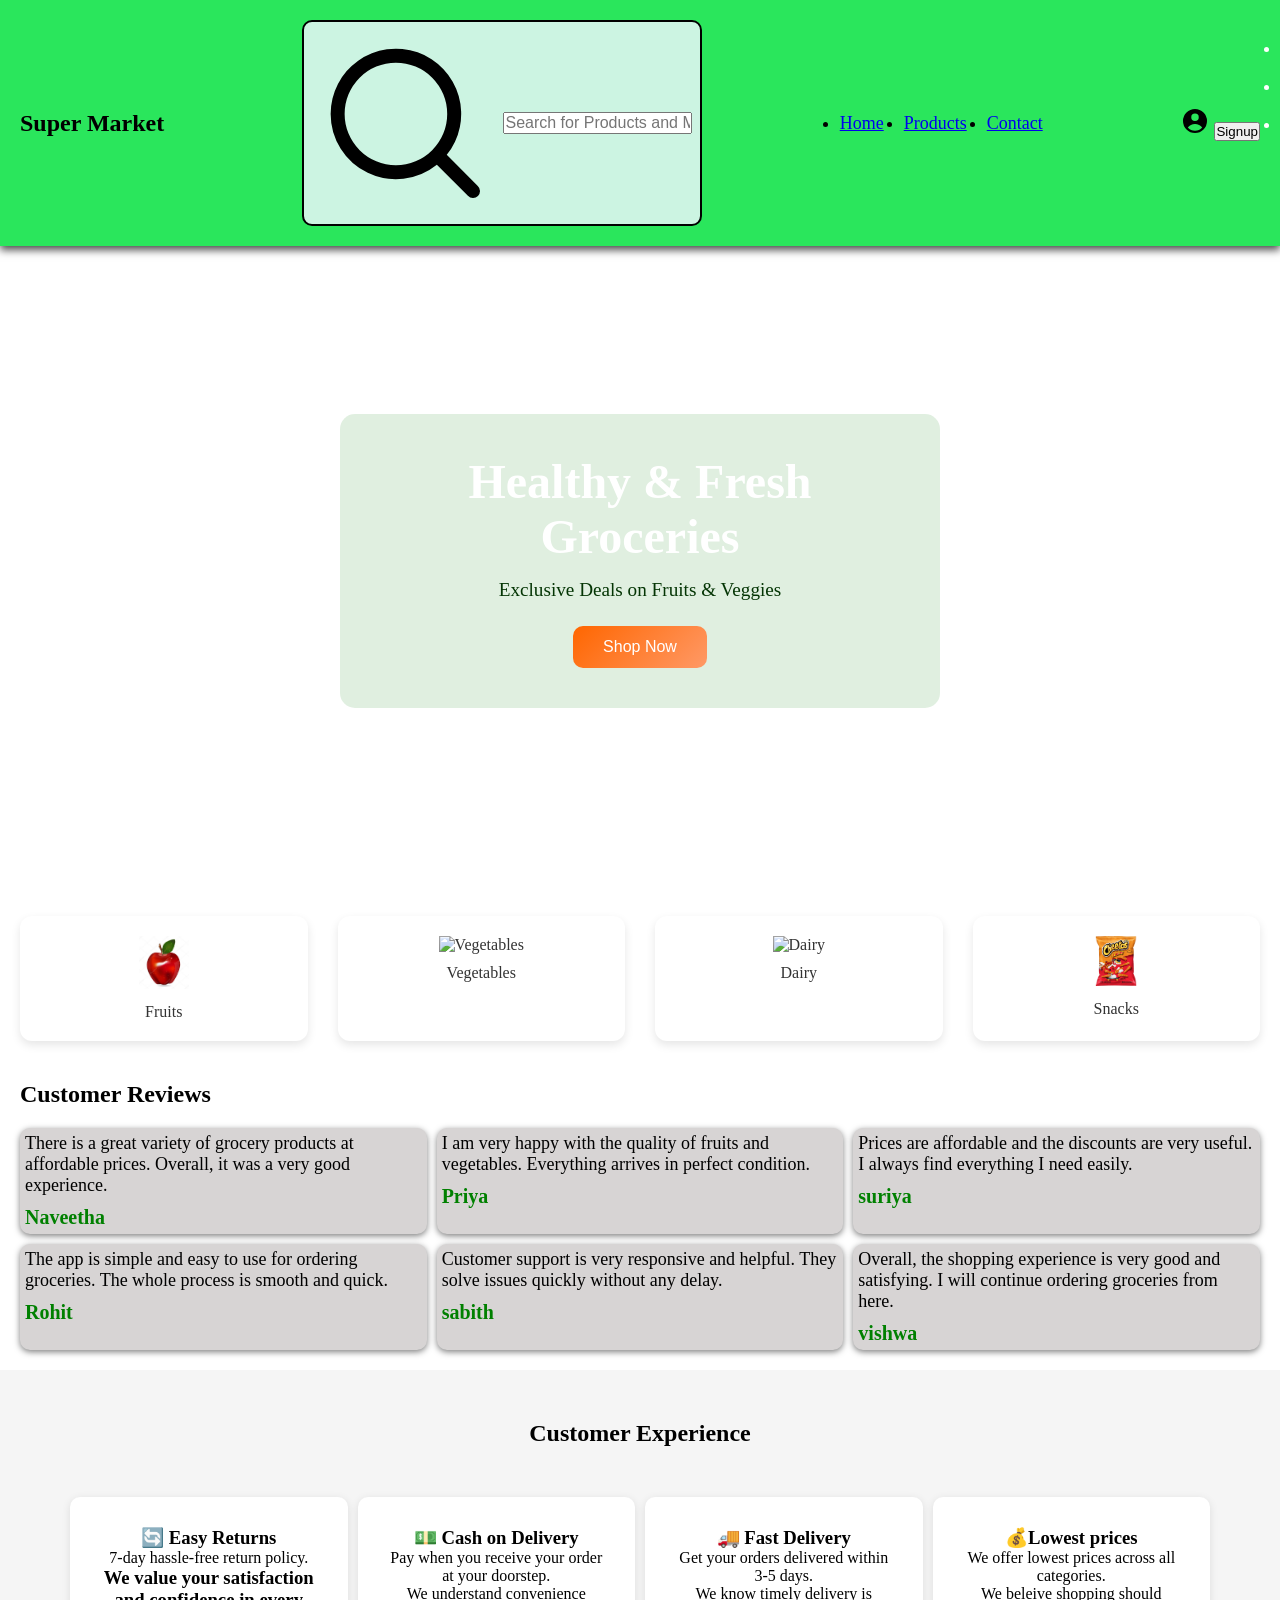
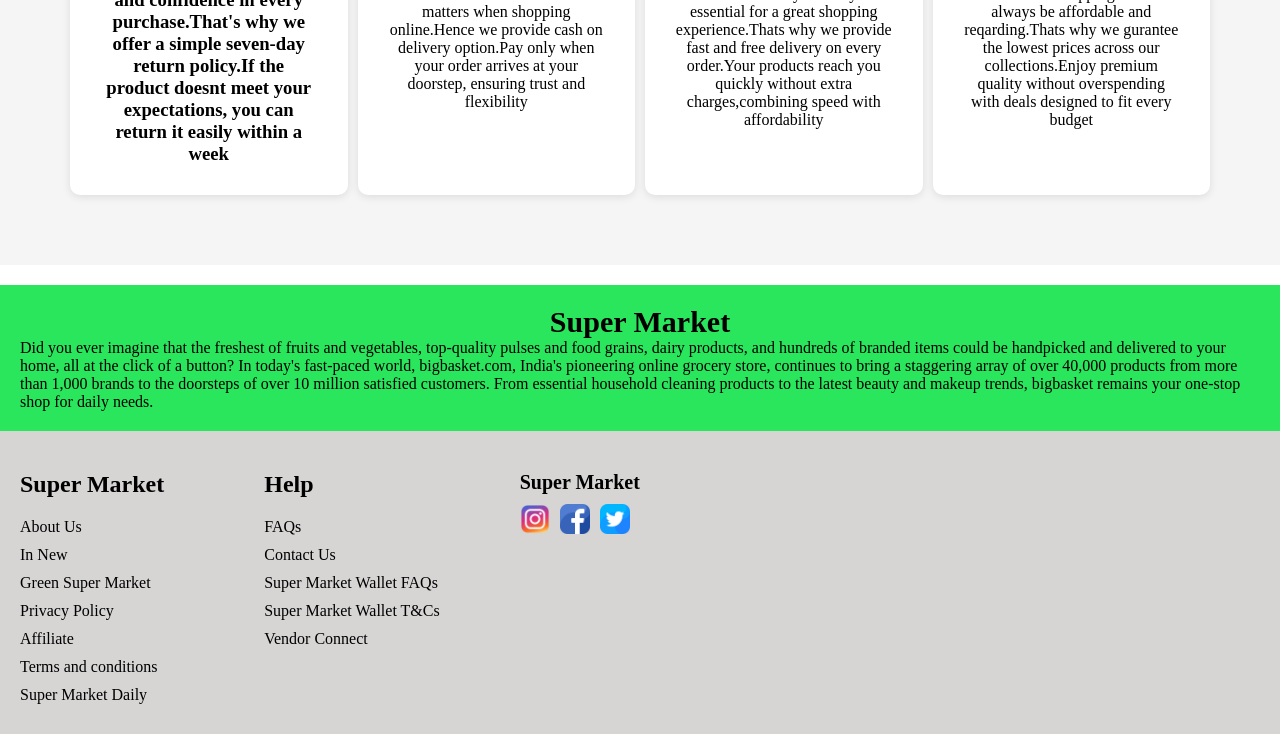
==== commit 035d1af6: "update media for product page" ====
--- a/index.html
+++ b/index.html
@@ -56,9 +56,41 @@
               clip-rule="evenodd"
             />
           </svg>
-          <button id="signupBtn">Signup</button>
-        </div>
-      </div>
+
+          <button class="signupbtn" id="signupBtn">Signup</button>
+        </div>
+      </div>
+      <div id="menuicon" class="menuicon">
+        <svg
+          xmlns="http://www.w3.org/2000/svg"
+          fill="none"
+          viewBox="0 0 24 24"
+          stroke-width="1.5"
+          stroke="currentColor"
+          class="size-6 cursor-pointer"
+        >
+          <path
+            stroke-linecap="round"
+            stroke-linejoin="round"
+            d="M3.75 6.75h16.5M3.75 12h16.5m-16.5 5.25h16.5"
+          />
+        </svg>
+      </div>
+    </section>
+    <!-- Side Navbar -->
+    <section id="sidenavbar" class="sidenavbar">
+      <div class="close">
+        <p id="closenavbar">X</p>
+      </div>
+      <ul class="side-navbar__category">
+        <li><a href="./index.html">Home</a></li>
+        <li>
+          <a href="./products.html">Products</a>
+        </li>
+        <li>
+          <a href="./contact.html">Contact</a>
+        </li>
+      </ul>
     </section>
 
     <!-- LOGIN POPUP -->
@@ -73,7 +105,7 @@
 
         <div class="password-box">
           <input type="password" id="password" placeholder="Enter Password" />
-          <span id="togglePassword">👁️</span>
+          <span id="togglePassword"></span>
         </div>
 
         <p id="passError" class="error"></p>
--- a/index.css
+++ b/index.css
@@ -155,6 +155,49 @@
     color: white;
 }
 
+.menuicon {
+    display: none;
+}
+
+/* Side-Navbar */
+.sidenavbar {
+    width: 40%;
+    height: 100vh;
+    position: fixed;
+    top: 0;
+    right: 0;
+    background-color: #2ae65c;
+    z-index: 101;
+    right: -40%;
+    transition: all;
+    transition-duration: 1s;
+}
+
+.side-navbar__category {
+    display: flex;
+    flex-direction: column;
+    padding-top: 40px;
+    gap: 20px;
+    text-align: center;
+    font-weight: 700;
+    color: white;
+}
+
+.close {
+    position: absolute;
+    top: 20px;
+    right: 20px;
+    z-index: 102;
+    cursor: pointer;
+    transition: all;
+    transition: 1s;
+}
+
+.close:hover {
+    color: red;
+    font-weight: bold;
+}
+
 /* Banner Section */
 .banner {
     height: 70vh;
@@ -396,8 +439,8 @@
 
 .icons {
     display: flex;
-    width: 50px;
-    height: 50px;
+    width: 30px;
+    height: 30px;
     gap: 10px;
     margin-top: 10px;
 }
@@ -412,4 +455,166 @@
 
 .banner1 {
     width: 100%;
+}
+
+@media (max-width:1024px) {
+    .nav_search-box {
+        display: none;
+    }
+
+    .nav_category {
+        display: none;
+    }
+
+    .nav-icon {
+        display: none;
+    }
+
+    .menuicon {
+        display: block;
+    }
+
+    /* Footer */
+    .footer-title {
+        font-size: 25px;
+    }
+
+    .footer1 {
+        padding: 15px;
+    }
+
+    .footer2 {
+        padding: 15px;
+        gap: 20px;
+
+    }
+
+    .left2 {
+        margin-left: 10px;
+    }
+
+    .left2 h1 {
+        margin-bottom: 10px;
+    }
+
+    .left1 h1 {
+        margin-bottom: 10px;
+    }
+
+    .left1 p {
+        margin-bottom: 10px;
+    }
+
+    .left2 p {
+        margin-bottom: 10px;
+    }
+
+    .left2 h1 {
+        margin-right: 10px;
+    }
+
+    .left1,
+    .left2,
+    .left3 h1 {
+        font-size: 20px;
+    }
+
+    .left1,
+    .left2,
+    .left3 p {
+        font-size: 16px;
+        padding-top: 20px;
+    }
+
+    .left3 h1 {
+        padding-top: 10px;
+    }
+
+    .icons {
+        width: 15px;
+        height: 15px;
+        gap: 5px;
+    }
+}
+
+@media (max-width:640px) {
+
+    /* Navbar */
+    .nav_search-box {
+        display: none;
+    }
+
+    .nav_category {
+        display: none;
+    }
+
+    .nav-icon {
+        display: none;
+    }
+
+    .menuicon {
+        display: block;
+    }
+
+    /* Footer */
+    .footer-title {
+        font-size: 20px;
+    }
+
+    .footer1 {
+        padding: 20px;
+    }
+
+    .footer2 {
+        padding: 15px;
+        gap: 20px;
+
+    }
+
+    .left2 {
+        margin-left: 10px;
+    }
+
+    .left2 h1 {
+        margin-bottom: 10px;
+    }
+
+    .left1 h1 {
+        margin-bottom: 10px;
+    }
+
+    .left1 p {
+        margin-bottom: 10px;
+    }
+
+    .left2 p {
+        margin-bottom: 10px;
+    }
+
+    .left2 h1 {
+        margin-right: 10px;
+    }
+
+    .left1,
+    .left2,
+    .left3 h1 {
+        font-size: 20px;
+    }
+
+    .left1,
+    .left2,
+    .left3 p {
+        font-size: 16px;
+        padding-top: 20px;
+    }
+
+    .left3 h1 {
+        padding-top: 10px;
+    }
+
+    .icons {
+        width: 15px;
+        height: 15px;
+        gap: 5px;
+    }
 }
